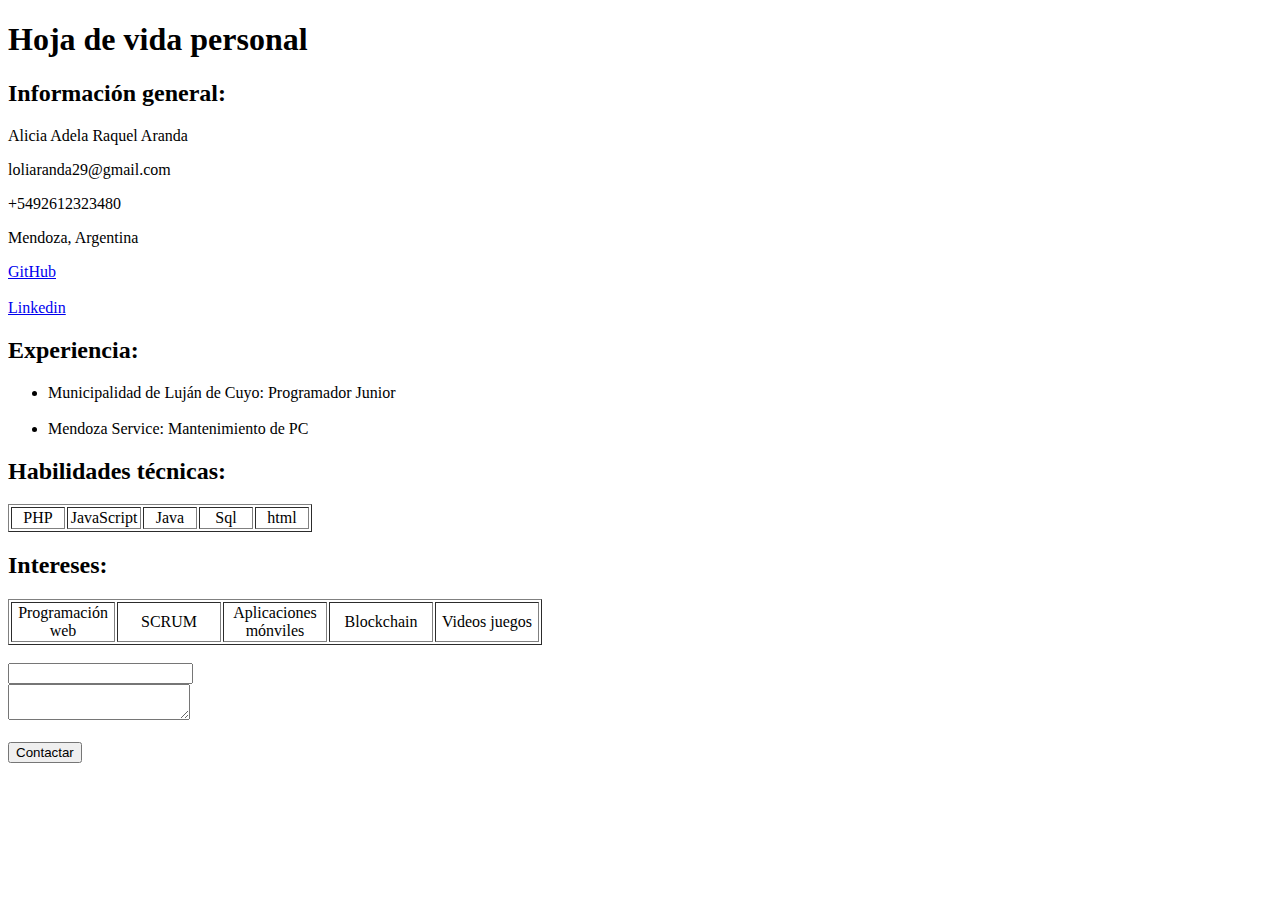
==== index.html @ 74d74317 "hoja de vida creada" ====
<!DOCTYPE html>
<html>
<head>
    <title>Hoja de vida personal</title>
</head>
<body>
    <h1>Hoja de vida personal</h1>
        <h2>Informaci&oacuten general:</h2>
             <p id="name">Alicia Adela Raquel Aranda</p>
             <p>loliaranda29@gmail.com</p>
             <p>+5492612323480</p>
             <p>Mendoza, Argentina</p>
             <a href="https://github.com/loliaranda29/">GitHub</a><br>
             <br><a href="https://www.linkedin.com/in/alicia-aranda-a485a037/">Linkedin</a>
        <h2>Experiencia:</h2>
        <ul>
            <li>Municipalidad de Luj&aacuten de Cuyo: Programador Junior</li><br>
            <li>Mendoza Service: Mantenimiento de PC</li>
        </ul>
        <h2>Habilidades t&eacutecnicas: </h2>
        <table border="black">
            <tr>
                <td width="50"><center>PHP</td></center>
                <td width="70"><center>JavaScript</td></center>
                <td width="50"><center>Java</td></center>
                <td width="50"><center>Sql</td></center>
                <td width="50"><center>html</td></center>
            </tr>
        </table>
        <h2>Intereses:</h2>
        <table border="black">
            <tr>
                <td width="100"><center>Programaci&oacuten web</td></center>
                <td width="100"><center>SCRUM</td></center>
                <td width="100"><center>Aplicaciones m&oacutenviles</td></center>
                <td width="100"><center>Blockchain</td></center>
                <td width="100"><center>Videos juegos</td></center>
            </tr>
        </table>
        <br>

        <input type="email"></input><br>
        <textarea></textarea><br>
        <br><button>Contactar</button>
</body>
</html>
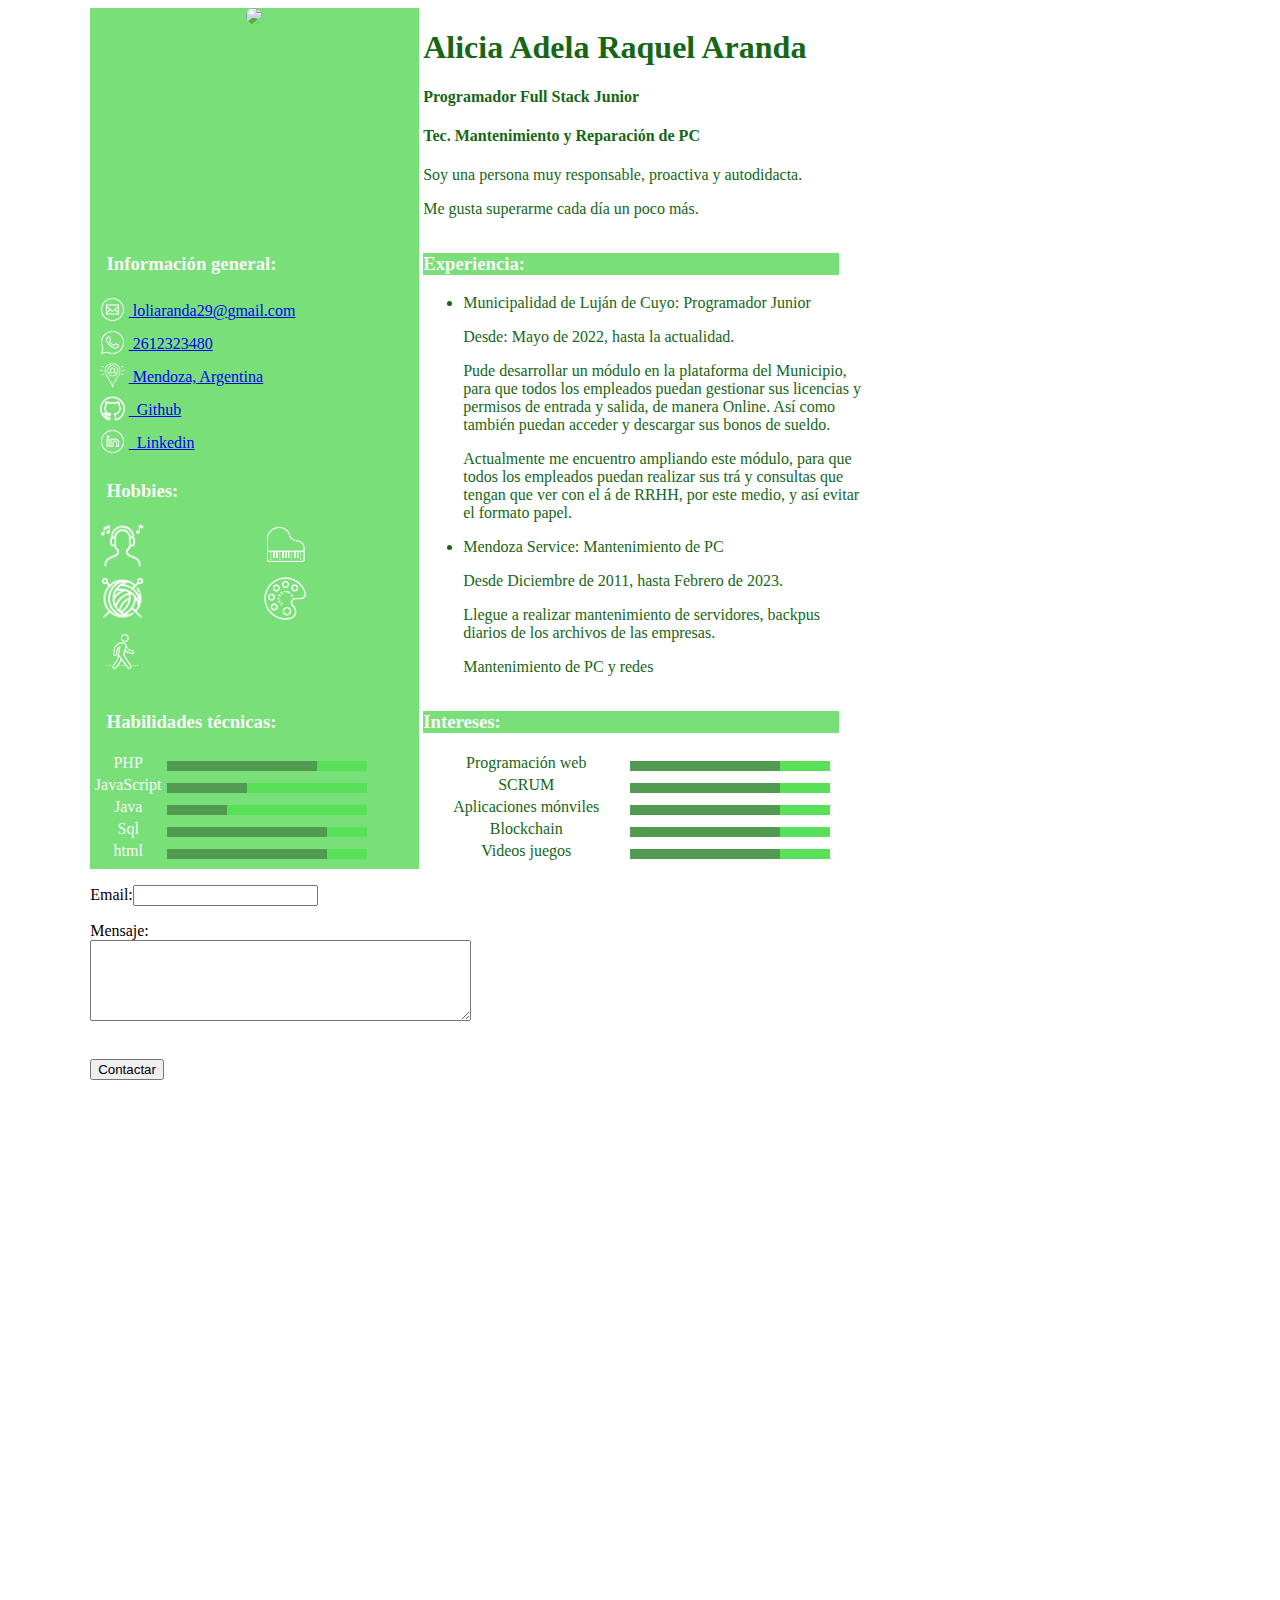
==== commit 827f2353: "detalles finales" ====
--- a/index.html
+++ b/index.html
@@ -2,45 +2,131 @@
 <html>
 <head>
     <title>Hoja de vida personal</title>
+    <link rel="stylesheet" href="style.css">
 </head>
 <body>
-    <h1>Hoja de vida personal</h1>
-        <h2>Informaci&oacuten general:</h2>
-             <p id="name">Alicia Adela Raquel Aranda</p>
-             <p>loliaranda29@gmail.com</p>
-             <p>+5492612323480</p>
-             <p>Mendoza, Argentina</p>
-             <a href="https://github.com/loliaranda29/">GitHub</a><br>
-             <br><a href="https://www.linkedin.com/in/alicia-aranda-a485a037/">Linkedin</a>
-        <h2>Experiencia:</h2>
-        <ul>
-            <li>Municipalidad de Luj&aacuten de Cuyo: Programador Junior</li><br>
-            <li>Mendoza Service: Mantenimiento de PC</li>
-        </ul>
-        <h2>Habilidades t&eacutecnicas: </h2>
-        <table border="black">
-            <tr>
-                <td width="50"><center>PHP</td></center>
-                <td width="70"><center>JavaScript</td></center>
-                <td width="50"><center>Java</td></center>
-                <td width="50"><center>Sql</td></center>
-                <td width="50"><center>html</td></center>
-            </tr>
-        </table>
-        <h2>Intereses:</h2>
-        <table border="black">
-            <tr>
-                <td width="100"><center>Programaci&oacuten web</td></center>
-                <td width="100"><center>SCRUM</td></center>
-                <td width="100"><center>Aplicaciones m&oacutenviles</td></center>
-                <td width="100"><center>Blockchain</td></center>
-                <td width="100"><center>Videos juegos</td></center>
-            </tr>
-        </table>
-        <br>
+    <div class="contenedor">
+            <div class="header">
+                <center><img class="circular--square" src="WhatsApp Image 2023-07-29 at 21.18.10 (1).jpeg" height="200"></center>    
+            </div>
+            <div class="name">
+                <h1 class="nombre">Alicia Adela Raquel Aranda</h1>
+                <h4>Programador Full Stack Junior</h4>
+                <h4>Tec. Mantenimiento y Reparaci&oacute;n de PC</h4>
+                <p>Soy una persona muy responsable, proactiva y autodidacta.</p>
+                <p> Me gusta superarme cada d&iacute;a un poco m&aacute;s.</p> 
+            </div>
+            
+            <div class="contenedor2">
+                <h3 class="tit1">Informaci&oacuten general:</h3>
+                <table class="inf"> 
+                    <tr> 
+                        <td><img src="iconos/icons8-sobre-circulado-50.png" height="25"></td>
+                        <td><a href="mailto:loliaranda29@gmail.com">&nbsp;loliaranda29@gmail.com</a></td>
+                    </tr>
+                    <tr>
+                        <td><img src="iconos/icons8-whatsapp-50.png" height="25"></td>
+                        <td><a href="tel:+5492612323480">&nbsp;2612323480</a><br></td>
+                    </tr>
+                    <tr>
+                        <td><img src="iconos/icons8-ubicación-64.png" height="25"></td>
+                        <td><a href="https://ao53.short.gy/SZEhgR"> &nbsp;Mendoza, Argentina</a></td>
+                    </tr>
+                    <tr>
+                        <td><img src="iconos/icons8-github-48.png" height="25"></td>
+                        <td><a href="https://github.com/loliaranda29/">&nbsp; Github</a><br></td>
+                    </tr>
+                    <tr>
+                        <td><img src="iconos/icons8-linkedin-50.png" height="25"></td>
+                        <td><a href="https://www.linkedin.com/in/alicia-aranda-a485a037/">&nbsp; Linkedin</a></td>    
+                    </tr>
+                </table> 
+                <h3 class="tit1">Hobbies:</h3>
+                <table class="hobb"> 
+                    <tr> 
+                        <td><img src="iconos/icons8-listening-to-music-on-headphones-50.png" height="45"></td>
+                        <td><img src="iconos/icons8-piano-80.png" height="45"></td>
+                    </tr>
+                    <tr>
+                        <td><img src="iconos/icons8-bola-de-hacer-punto-50.png" height="45"></td>
+                        <td><img src="iconos/icons8-dibujar-64.png" height="45"></td>
+                    </tr>
+                    <tr>
+                        <td><img src="iconos/icons8-caminar-80.png" height="45"></td>
+                        
+                    </tr>  
+                </table> 
 
-        <input type="email"></input><br>
-        <textarea></textarea><br>
-        <br><button>Contactar</button>
+            </div>
+            <div class="contenedor3">
+                <h3>Experiencia:</h3>
+                    <ul class="lista">
+                        <li>Municipalidad de Luj&aacuten de Cuyo: Programador Junior</li>
+                        <p>Desde: Mayo de 2022, hasta la actualidad.</p>
+                        <p>Pude desarrollar un m&oacute;dulo en la plataforma del Municipio, para que todos los empleados puedan gestionar sus licencias y permisos de entrada y salida, de manera Online. As&iacute; como tambi&eacute;n puedan acceder y descargar sus bonos de sueldo.</p>
+                        <p>Actualmente me encuentro ampliando este m&oacute;dulo, para que todos los empleados puedan realizar sus tr&aacute; y consultas que tengan que ver con el &aacute; de RRHH, por este medio, y as&iacute; evitar el formato papel.</p>
+                        <li>Mendoza Service: Mantenimiento de PC</li>
+                        <p>Desde Diciembre de 2011, hasta Febrero de 2023.</p>
+                        <p>Llegue a realizar mantenimiento de servidores, backpus diarios de los archivos de las empresas.</p>
+                        <p>Mantenimiento de PC y redes</p>
+                    </ul>
+            </div>
+            <div class="contenedor4">
+                <h3 class="tit1">Habilidades t&eacutecnicas: </h3>
+                <table>
+                    <tr>
+                        <td width="50"><center>PHP</center></td>
+                        <td><progress max="100" value="75" class="barra"></progress></td>
+                    </tr>
+                    <tr>
+                        <td width="70"><center>JavaScript</center></td>
+                        <td><progress max="100" value="40" class="barra"></progress></td>
+                    </tr>
+                    <tr>
+                        <td width="50"><center>Java</td></center>
+                        <td><progress max="100" value="30" class="barra"></progress></td>
+                    </tr>    
+                    <tr>
+                        <td width="50"><center>Sql</td></center>
+                        <td><progress max="100" value="80" class="barra"></progress></td>
+                    </tr>    
+                    <tr>   
+                        <td width="50"><center>html</td></center>
+                        <td><progress max="100" value="80" class="barra"></progress></td>
+                    </tr>
+                </table>
+            </div>
+            <div class="contenedor5">
+                <h3>Intereses:</h3>
+                <table class="tabla">
+                    <tr>
+                        <td width="200"><center>Programaci&oacuten web</td></center>
+                        <td><progress max="100" value="75" class="barra"></progress></td>
+                    </tr>
+                    <tr>
+                        <td width="200"><center>SCRUM</td></center>
+                        <td><progress max="100" value="75" class="barra"></progress></td>
+                    </tr>   
+                    <tr>
+                        <td width="200"><center>Aplicaciones m&oacutenviles</td></center>
+                        <td><progress max="100" value="75" class="barra"></progress></td>
+                    </tr>  
+                    <tr>
+                        <td width="200"><center>Blockchain</td></center>
+                        <td><progress max="100" value="75" class="barra"></progress></td>
+                    </tr>
+                    <tr>
+                        <td width="200"><center>Videos juegos</td></center>
+                        <td><progress max="100" value="75" class="barra"></progress></td>  
+                    </tr>
+                </table>
+                
+            </div>
+            <div class="contenedor6">
+                <p>Email:<input type="email"></input></p>
+                <p>Mensaje:<textarea cols="45" rows="5" style="resize: both"></textarea></p><br>
+                <button>Contactar</button>
+            </div>
+    </div>
 </body>
 </html>--- a/style.css
+++ b/style.css
@@ -0,0 +1,86 @@
+.contenedor{
+    display: grid;
+    grid-template-columns: 1fr 35% 1fr;
+    grid-template-rows: 1fr 10% 1fr 1fr;
+    background-color: white;
+}
+.header{
+    margin-left: 2%;
+    grid-row-end: 1; 
+}
+.header,
+.contenedor1,
+.contenedor2,
+.contenedor4{
+    background-color: rgb(121, 224, 121);
+    margin-left: 20%;
+    color: #faf8f8;
+}
+.contenedor6{
+    margin-left: 20%;
+    height: 20%;
+    margin-top: 0%;
+    grid-column: 1;
+}
+.contenedor1,
+.contenedor2,
+.contenedor4{
+ grid-column: 1;
+}
+.contenedor4,
+.contenedor5{
+    height: 100%;
+}
+.contenedor3,
+.contenedor5{
+    margin-left: 1%;
+}
+.circular--square {
+    border-radius: 50%;
+}
+.name{
+    color: #166616;
+    margin-left: 1%;
+}
+h3{
+    background-color: rgb(121, 224, 121);
+    width:95%;
+    color: #faf8f8;
+   
+}
+.hobb{
+    width: 100%;
+    height: 35%;
+    margin-left: 2%;
+}
+.inf{
+    margin-left: 2%;
+}
+.lista,
+.tabla{
+    color: rgb(22, 102, 22);
+}
+.tit1{
+    background-color: rgb(121, 224, 121);
+    margin-left: 5%;
+   
+}
+progress[value] {
+    width: 200px;
+    height: 10px;
+  
+    /* Reinicializar estilos */
+  
+    appearance: none;
+    -webkit-appearance: none;
+  
+  }
+
+progress[value]::-webkit-progress-value{
+    background-color: rgb(81, 155, 81);
+   
+}
+progress[value]::-webkit-progress-bar {
+    background-color: rgb(89, 224, 89);
+   
+  }
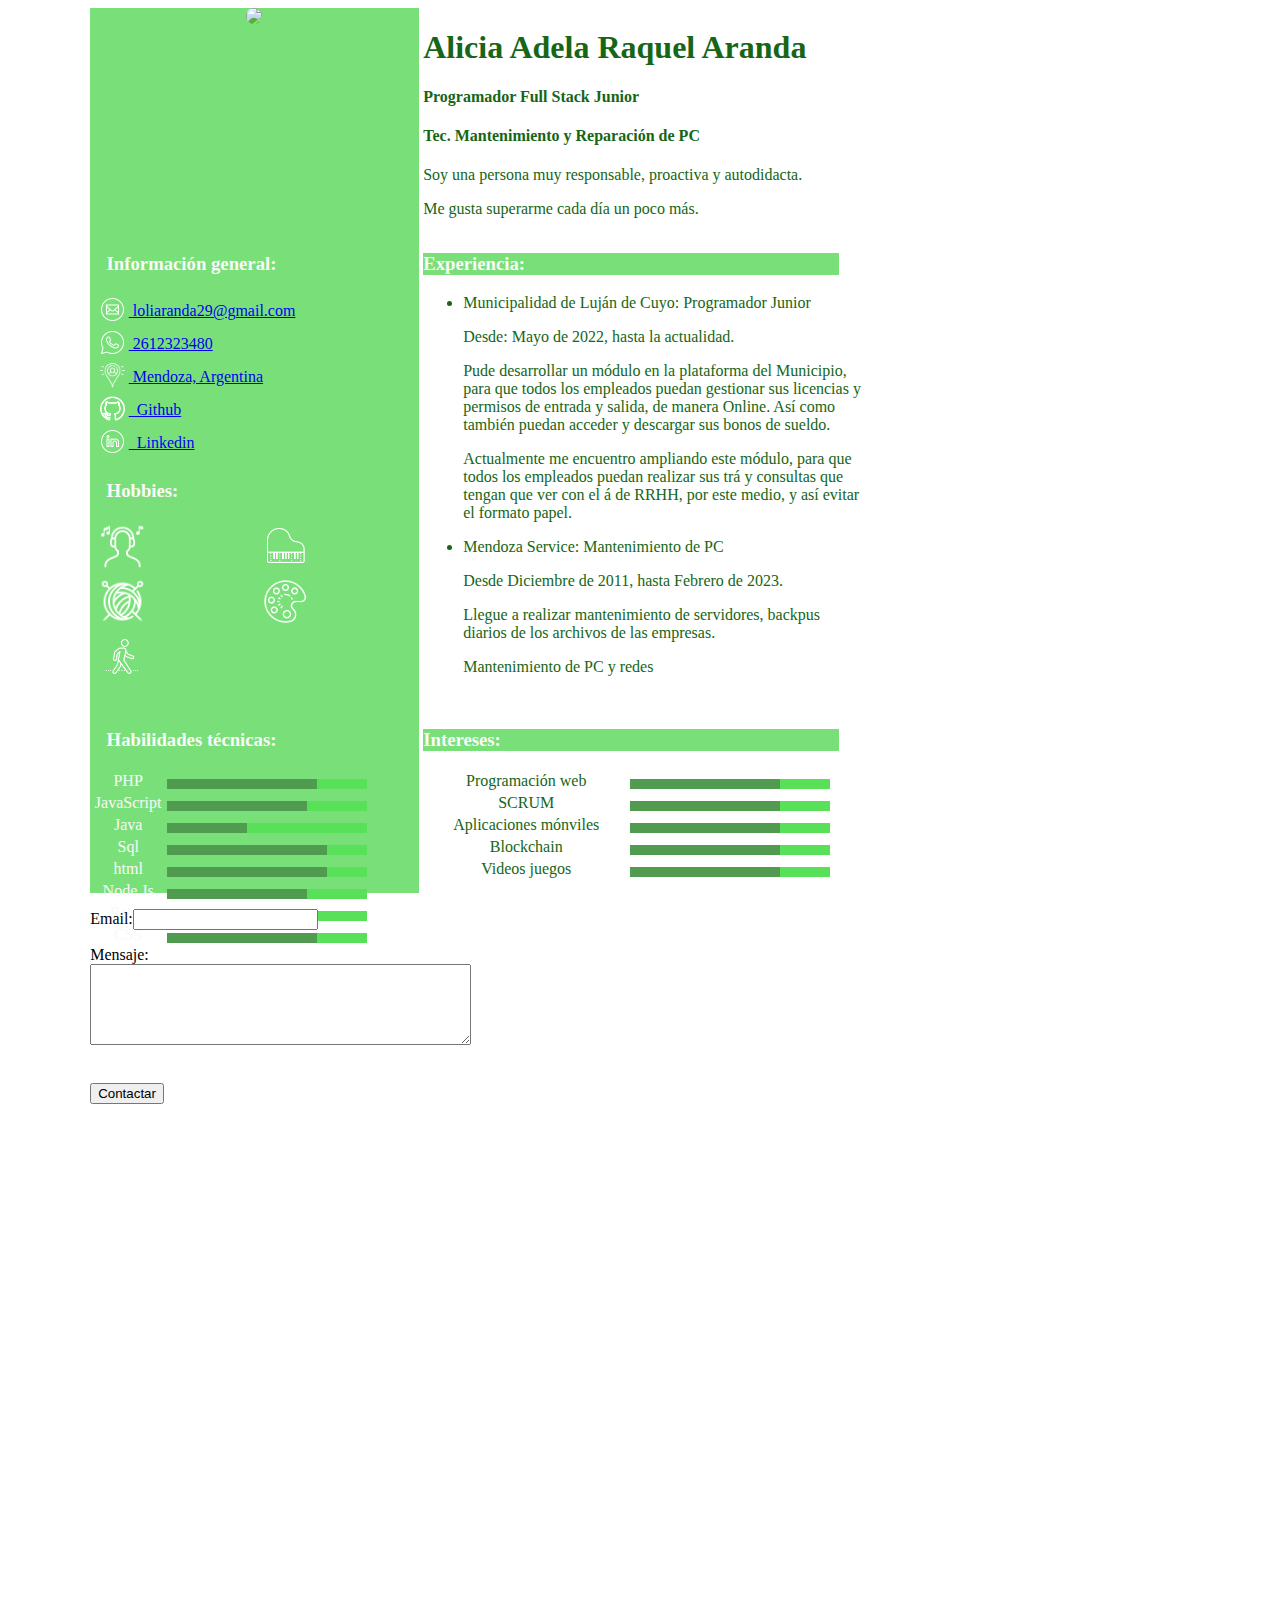
==== commit 5555d1bc: "habilidades" ====
--- a/index.html
+++ b/index.html
@@ -80,11 +80,11 @@
                     </tr>
                     <tr>
                         <td width="70"><center>JavaScript</center></td>
-                        <td><progress max="100" value="40" class="barra"></progress></td>
+                        <td><progress max="100" value="70" class="barra"></progress></td>
                     </tr>
                     <tr>
                         <td width="50"><center>Java</td></center>
-                        <td><progress max="100" value="30" class="barra"></progress></td>
+                        <td><progress max="100" value="40" class="barra"></progress></td>
                     </tr>    
                     <tr>
                         <td width="50"><center>Sql</td></center>
@@ -93,6 +93,18 @@
                     <tr>   
                         <td width="50"><center>html</td></center>
                         <td><progress max="100" value="80" class="barra"></progress></td>
+                    </tr>
+                    <tr>   
+                        <td width="50"><center>Node.Js</td></center>
+                        <td><progress max="100" value="70" class="barra"></progress></td>
+                    </tr>
+                    <tr>   
+                        <td width="50"><center>React</td></center>
+                        <td><progress max="100" value="70" class="barra"></progress></td>
+                    </tr>
+                    <tr>   
+                        <td width="50"><center>CSS</td></center>
+                        <td><progress max="100" value="75" class="barra"></progress></td>
                     </tr>
                 </table>
             </div>
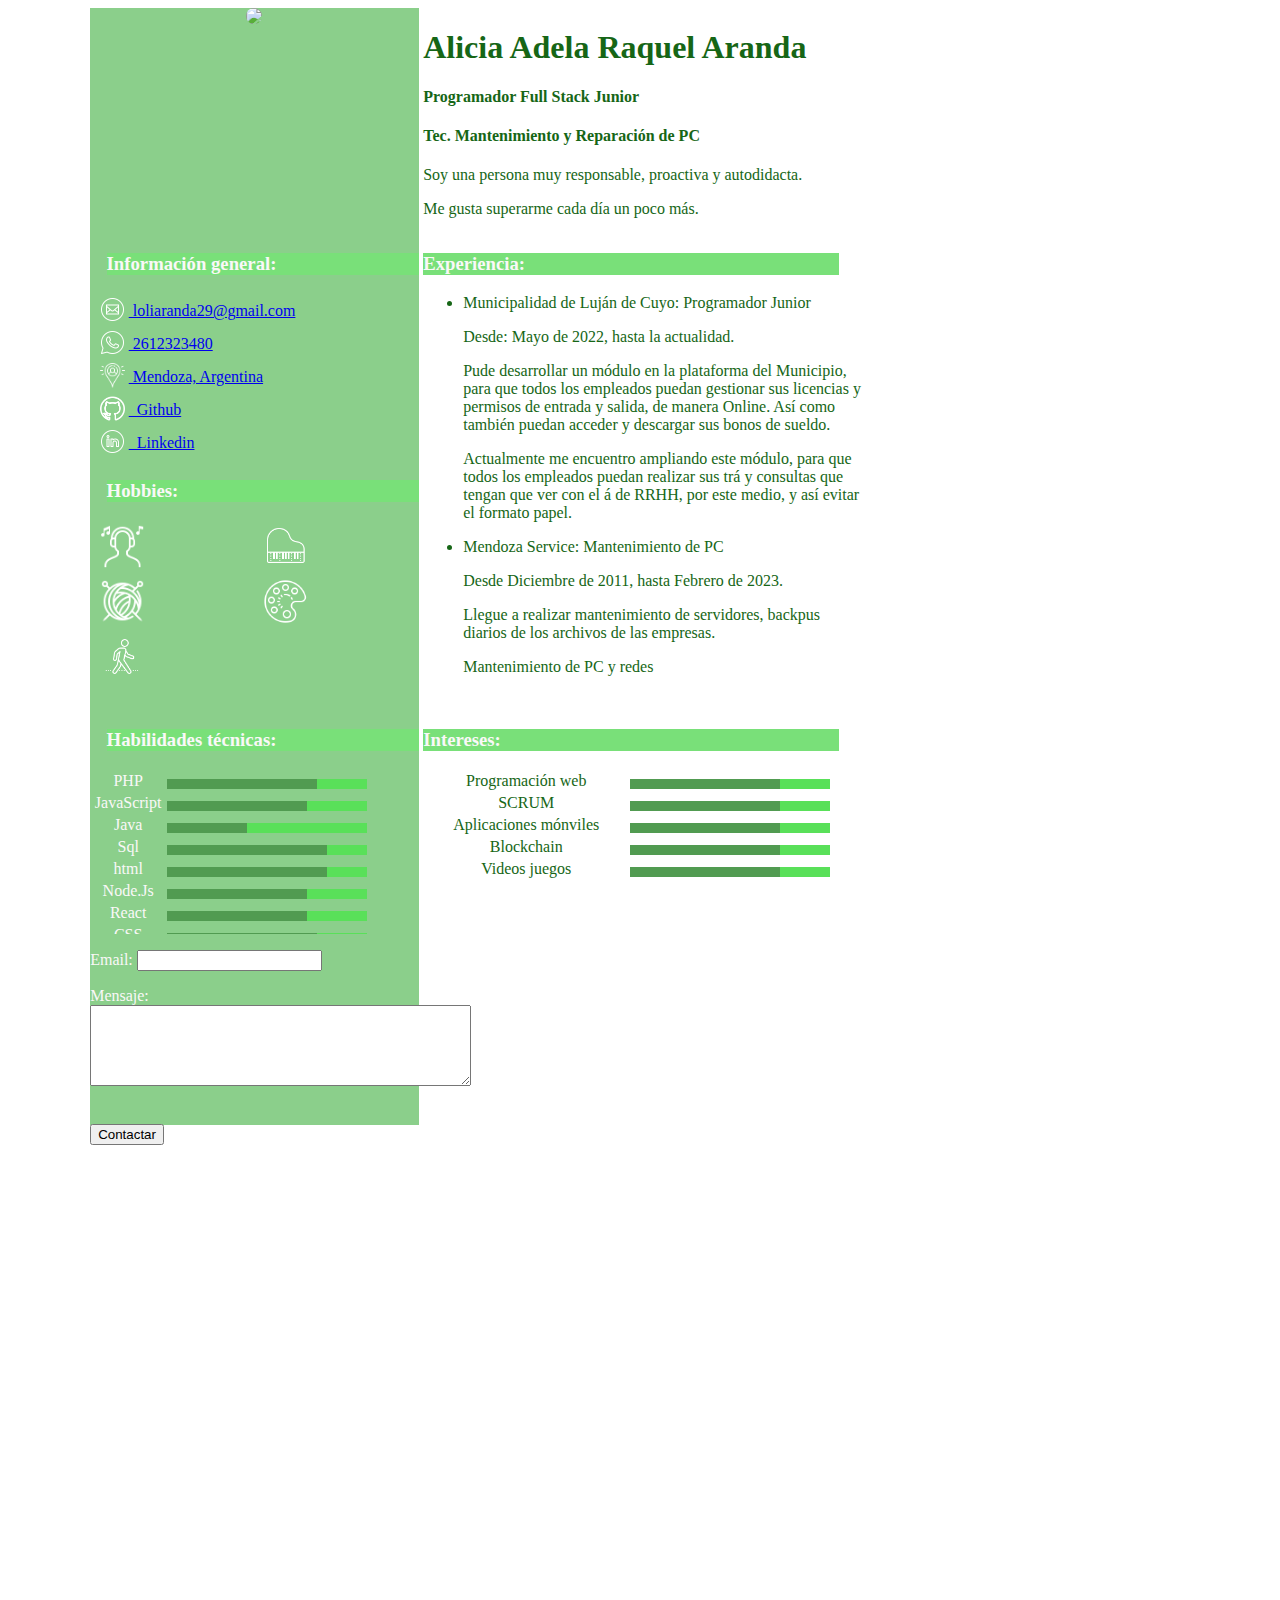
==== commit 4973245d: "contacto" ====
--- a/index.html
+++ b/index.html
@@ -135,8 +135,8 @@
                 
             </div>
             <div class="contenedor6">
-                <p>Email:<input type="email"></input></p>
-                <p>Mensaje:<textarea cols="45" rows="5" style="resize: both"></textarea></p><br>
+                <p>Email: <input type="email"></input></p>
+                <p>Mensaje: <textarea cols="45" rows="5" style="resize: both"></textarea></p><br>
                 <button>Contactar</button>
             </div>
     </div>
--- a/style.css
+++ b/style.css
@@ -12,15 +12,18 @@
 .contenedor1,
 .contenedor2,
 .contenedor4{
-    background-color: rgb(121, 224, 121);
+    background-color: rgb(139, 207, 139);
     margin-left: 20%;
     color: #faf8f8;
 }
 .contenedor6{
+    background-color: rgb(139, 207, 139);
     margin-left: 20%;
-    height: 20%;
-    margin-top: 0%;
+    margin-right: 0%;
+    height: 40%;
+    margin-top: 10%;
     grid-column: 1;
+    color: #faf8f8;
 }
 .contenedor1,
 .contenedor2,
@@ -29,7 +32,7 @@
 }
 .contenedor4,
 .contenedor5{
-    height: 100%;
+    height: 150%;
 }
 .contenedor3,
 .contenedor5{
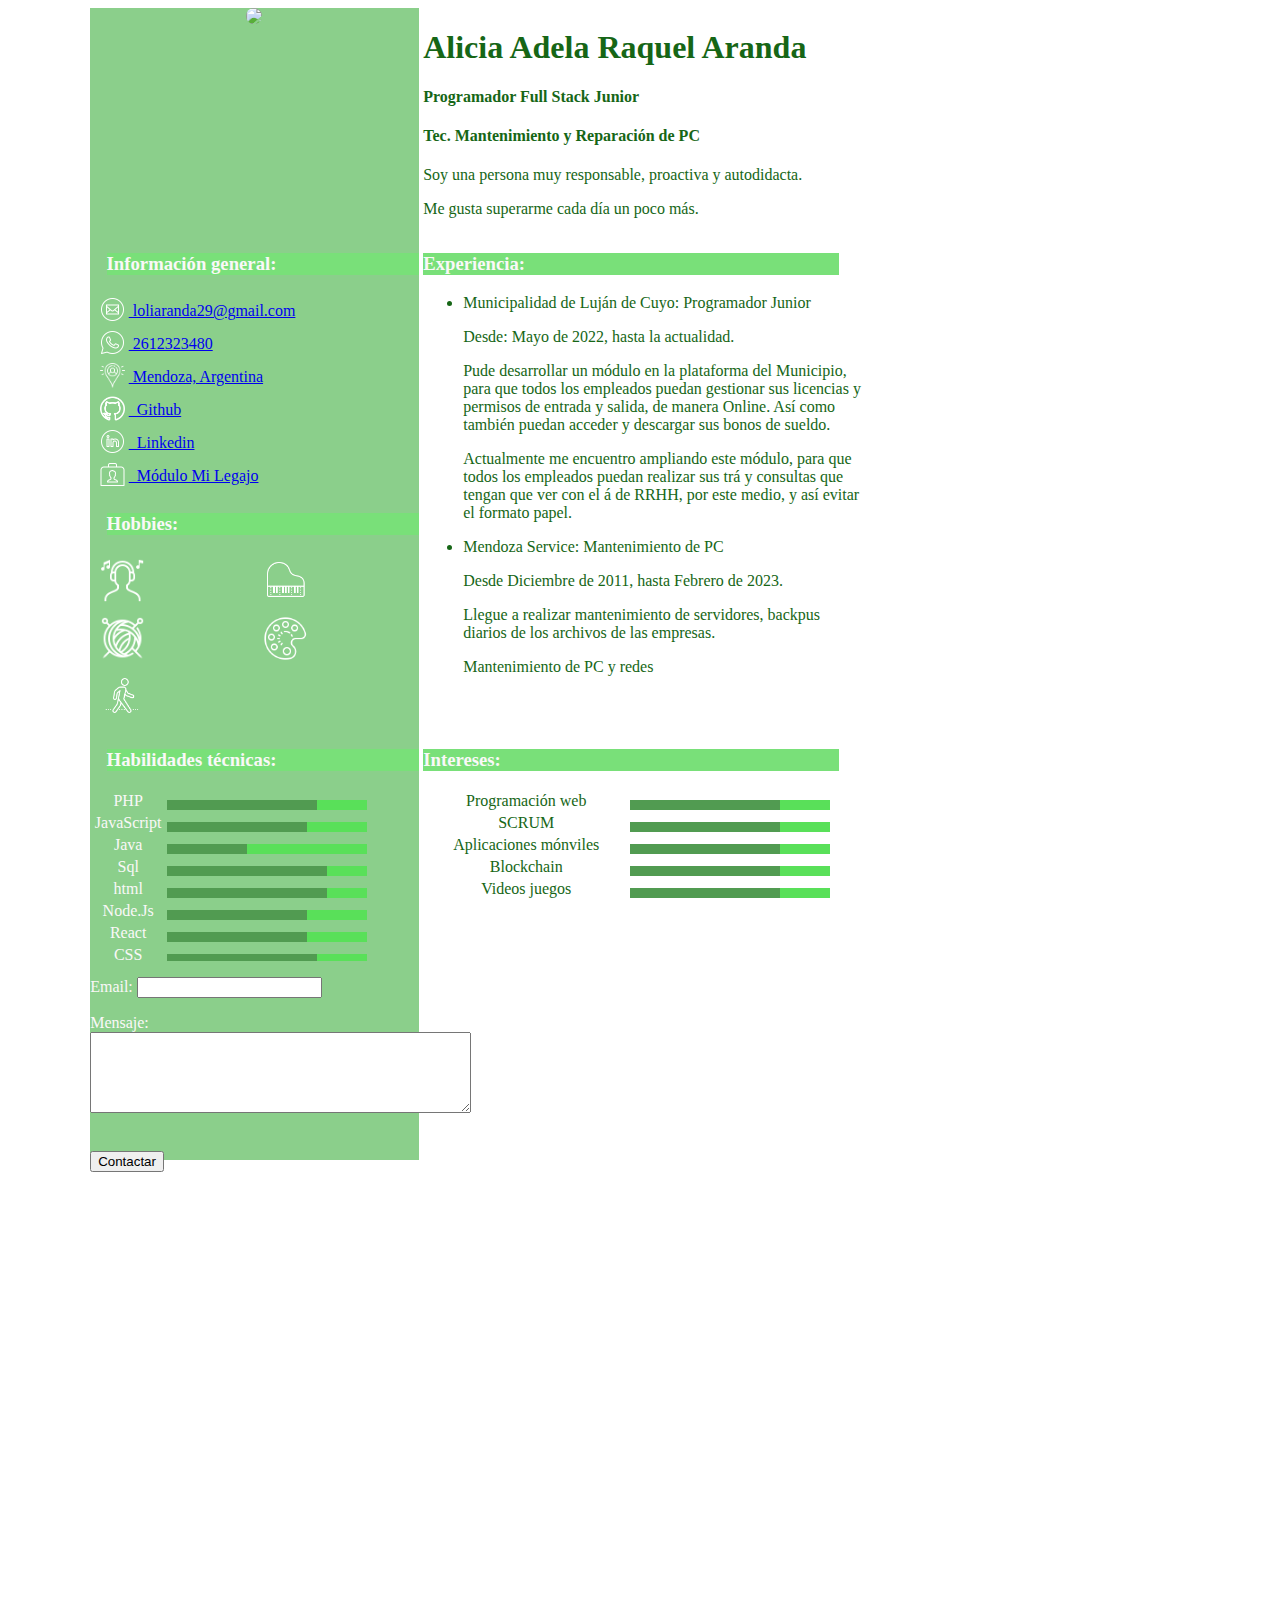
==== commit e98cf6e6: "proyecto" ====
--- a/index.html
+++ b/index.html
@@ -39,6 +39,10 @@
                     <tr>
                         <td><img src="iconos/icons8-linkedin-50.png" height="25"></td>
                         <td><a href="https://www.linkedin.com/in/alicia-aranda-a485a037/">&nbsp; Linkedin</a></td>    
+                    </tr>
+                    <tr>
+                        <td><img src="iconos/icons8-portafolio-50.png" height="25"></td>
+                        <td><a href="detalle-proyecto.html">&nbsp; Módulo Mi Legajo</a></td>    
                     </tr>
                 </table> 
                 <h3 class="tit1">Hobbies:</h3>
--- a/style.css
+++ b/style.css
@@ -1,4 +1,5 @@
-.contenedor{
+.contenedor,
+.imagenes{
     display: grid;
     grid-template-columns: 1fr 35% 1fr;
     grid-template-rows: 1fr 10% 1fr 1fr;
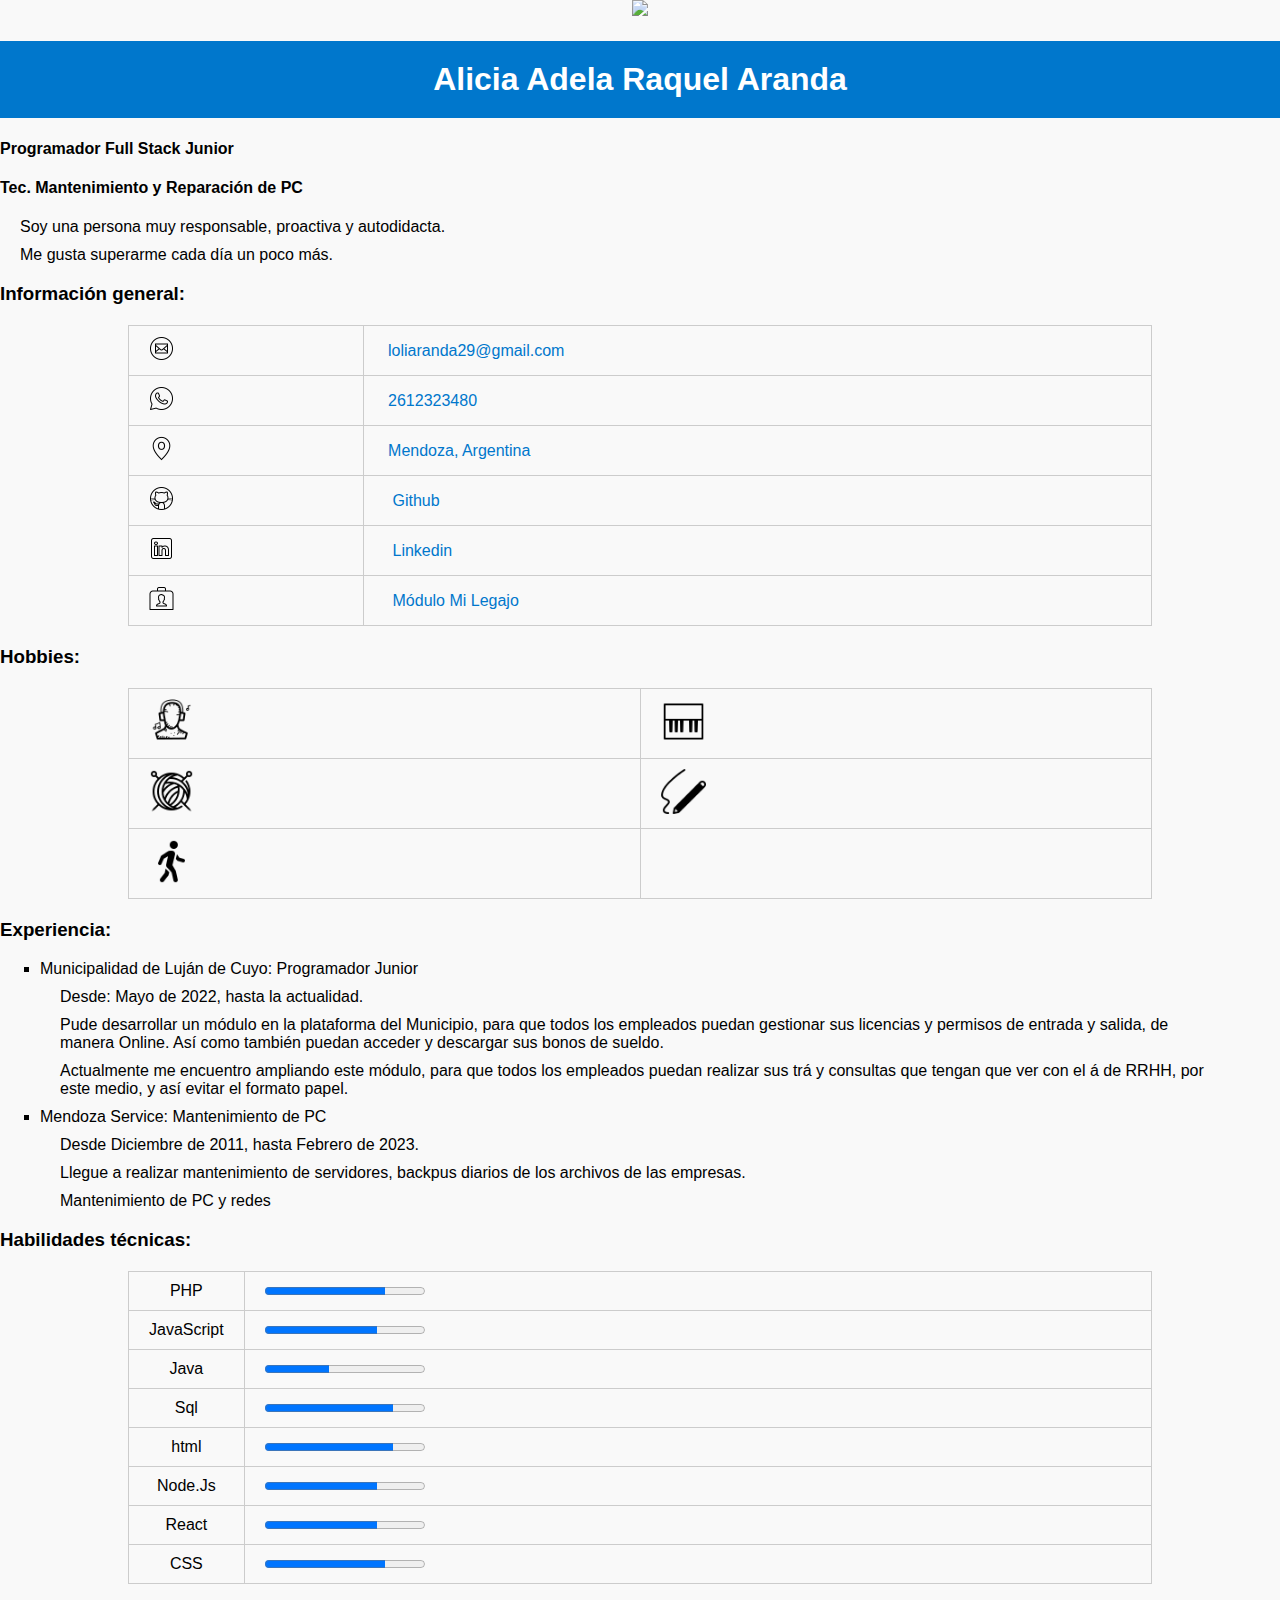
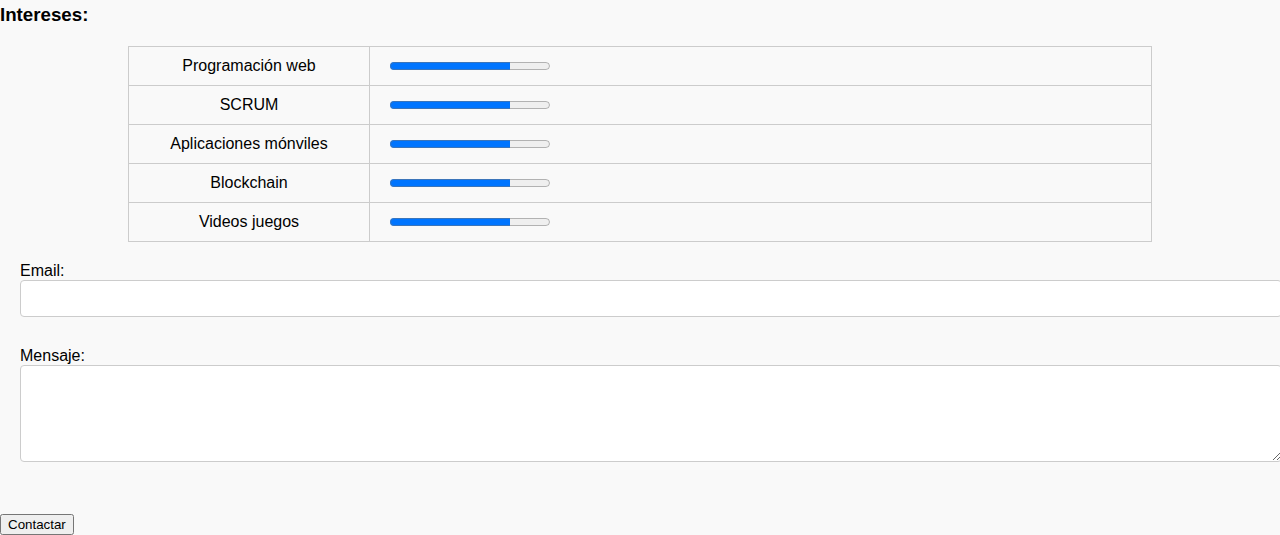
==== commit f6445e20: "css" ====
--- a/index.html
+++ b/index.html
@@ -21,42 +21,42 @@
                 <h3 class="tit1">Informaci&oacuten general:</h3>
                 <table class="inf"> 
                     <tr> 
-                        <td><img src="iconos/icons8-sobre-circulado-50.png" height="25"></td>
+                        <td><img src="iconos/negros/icons8-sobre-circulado-50.png" height="25"></td>
                         <td><a href="mailto:loliaranda29@gmail.com">&nbsp;loliaranda29@gmail.com</a></td>
                     </tr>
                     <tr>
-                        <td><img src="iconos/icons8-whatsapp-50.png" height="25"></td>
+                        <td><img src="iconos/negros/icons8-whatsapp-50.png" height="25"></td>
                         <td><a href="tel:+5492612323480">&nbsp;2612323480</a><br></td>
                     </tr>
                     <tr>
-                        <td><img src="iconos/icons8-ubicación-64.png" height="25"></td>
+                        <td><img src="iconos/negros/icons8-marca-o-50.png" height="25"></td>
                         <td><a href="https://ao53.short.gy/SZEhgR"> &nbsp;Mendoza, Argentina</a></td>
                     </tr>
                     <tr>
-                        <td><img src="iconos/icons8-github-48.png" height="25"></td>
+                        <td><img src="iconos/negros/icons8-github-50.png" height="25"></td>
                         <td><a href="https://github.com/loliaranda29/">&nbsp; Github</a><br></td>
                     </tr>
                     <tr>
-                        <td><img src="iconos/icons8-linkedin-50.png" height="25"></td>
+                        <td><img src="iconos/negros/icons8-linkedin-50.png" height="25"></td>
                         <td><a href="https://www.linkedin.com/in/alicia-aranda-a485a037/">&nbsp; Linkedin</a></td>    
                     </tr>
                     <tr>
-                        <td><img src="iconos/icons8-portafolio-50.png" height="25"></td>
+                        <td><img src="iconos/negros/icons8-portafolio-50.png" height="25"></td>
                         <td><a href="detalle-proyecto.html">&nbsp; Módulo Mi Legajo</a></td>    
                     </tr>
                 </table> 
                 <h3 class="tit1">Hobbies:</h3>
                 <table class="hobb"> 
                     <tr> 
-                        <td><img src="iconos/icons8-listening-to-music-on-headphones-50.png" height="45"></td>
-                        <td><img src="iconos/icons8-piano-80.png" height="45"></td>
+                        <td><img src="iconos/negros/icons8-escuchar-musica-en-auriculares-50.png" height="45"></td>
+                        <td><img src="iconos/negros/icons8-piano-50.png" height="45"></td>
                     </tr>
                     <tr>
-                        <td><img src="iconos/icons8-bola-de-hacer-punto-50.png" height="45"></td>
-                        <td><img src="iconos/icons8-dibujar-64.png" height="45"></td>
+                        <td><img src="iconos/negros/icons8-bola-de-tejer-50.png" height="45"></td>
+                        <td><img src="iconos/negros/icons8-dibujar-50.png" height="45"></td>
                     </tr>
                     <tr>
-                        <td><img src="iconos/icons8-caminar-80.png" height="45"></td>
+                        <td><img src="iconos/negros/icons8-caminar-50.png" height="45"></td>
                         
                     </tr>  
                 </table> 
--- a/style.css
+++ b/style.css
@@ -1,4 +1,4 @@
-.contenedor,
+/*.contenedor,
 .imagenes{
     display: grid;
     grid-template-columns: 1fr 35% 1fr;
@@ -68,12 +68,10 @@
     background-color: rgb(121, 224, 121);
     margin-left: 5%;
    
-}
-progress[value] {
+}*/
+/*progress[value] {
     width: 200px;
     height: 10px;
-  
-    /* Reinicializar estilos */
   
     appearance: none;
     -webkit-appearance: none;
@@ -87,4 +85,89 @@
 progress[value]::-webkit-progress-bar {
     background-color: rgb(89, 224, 89);
    
-  }
+  }*/
+
+  body {
+    font-family: Arial, sans-serif;
+    margin: 0;
+    padding: 0;
+    background-color: #f9f9f9;
+}
+
+h1, h2 {
+    color: #333;
+}
+
+a {
+    color: #0077cc;
+    text-decoration: none;
+}
+
+h1 {
+    background-color: #0077cc;
+    color: white;
+    padding: 20px;
+    text-align: center;
+}
+
+p {
+    margin: 10px 0;
+    padding: 0 20px;
+}
+
+ul {
+    list-style-type: square;
+    padding: 0 40px;
+}
+
+table {
+    width: 80%;
+    margin: 20px auto;
+    border-collapse: collapse;
+}
+
+table, th, td {
+    border: 1px solid #ccc;
+}
+
+th, td {
+    padding: 10px 20px;
+    text-align: left;
+}
+
+form {
+    max-width: 500px;
+    margin: 20px auto;
+    padding: 20px;
+    border: 1px solid #ccc;
+    border-radius: 5px;
+    background-color: white;
+}
+
+label {
+    display: block;
+    margin-bottom: 10px;
+}
+
+input[type="email"], textarea {
+    width: 100%;
+    padding: 10px;
+    margin-bottom: 20px;
+    border: 1px solid #ccc;
+    border-radius: 4px;
+}
+
+input[type="submit"] {
+    background-color: #0077cc;
+    color: white;
+    padding: 10px 20px;
+    border: none;
+    border-radius: 4px;
+    cursor: pointer;
+}
+
+input[type="submit"]:hover {
+    background-color: #0055a4;
+}
+
+
